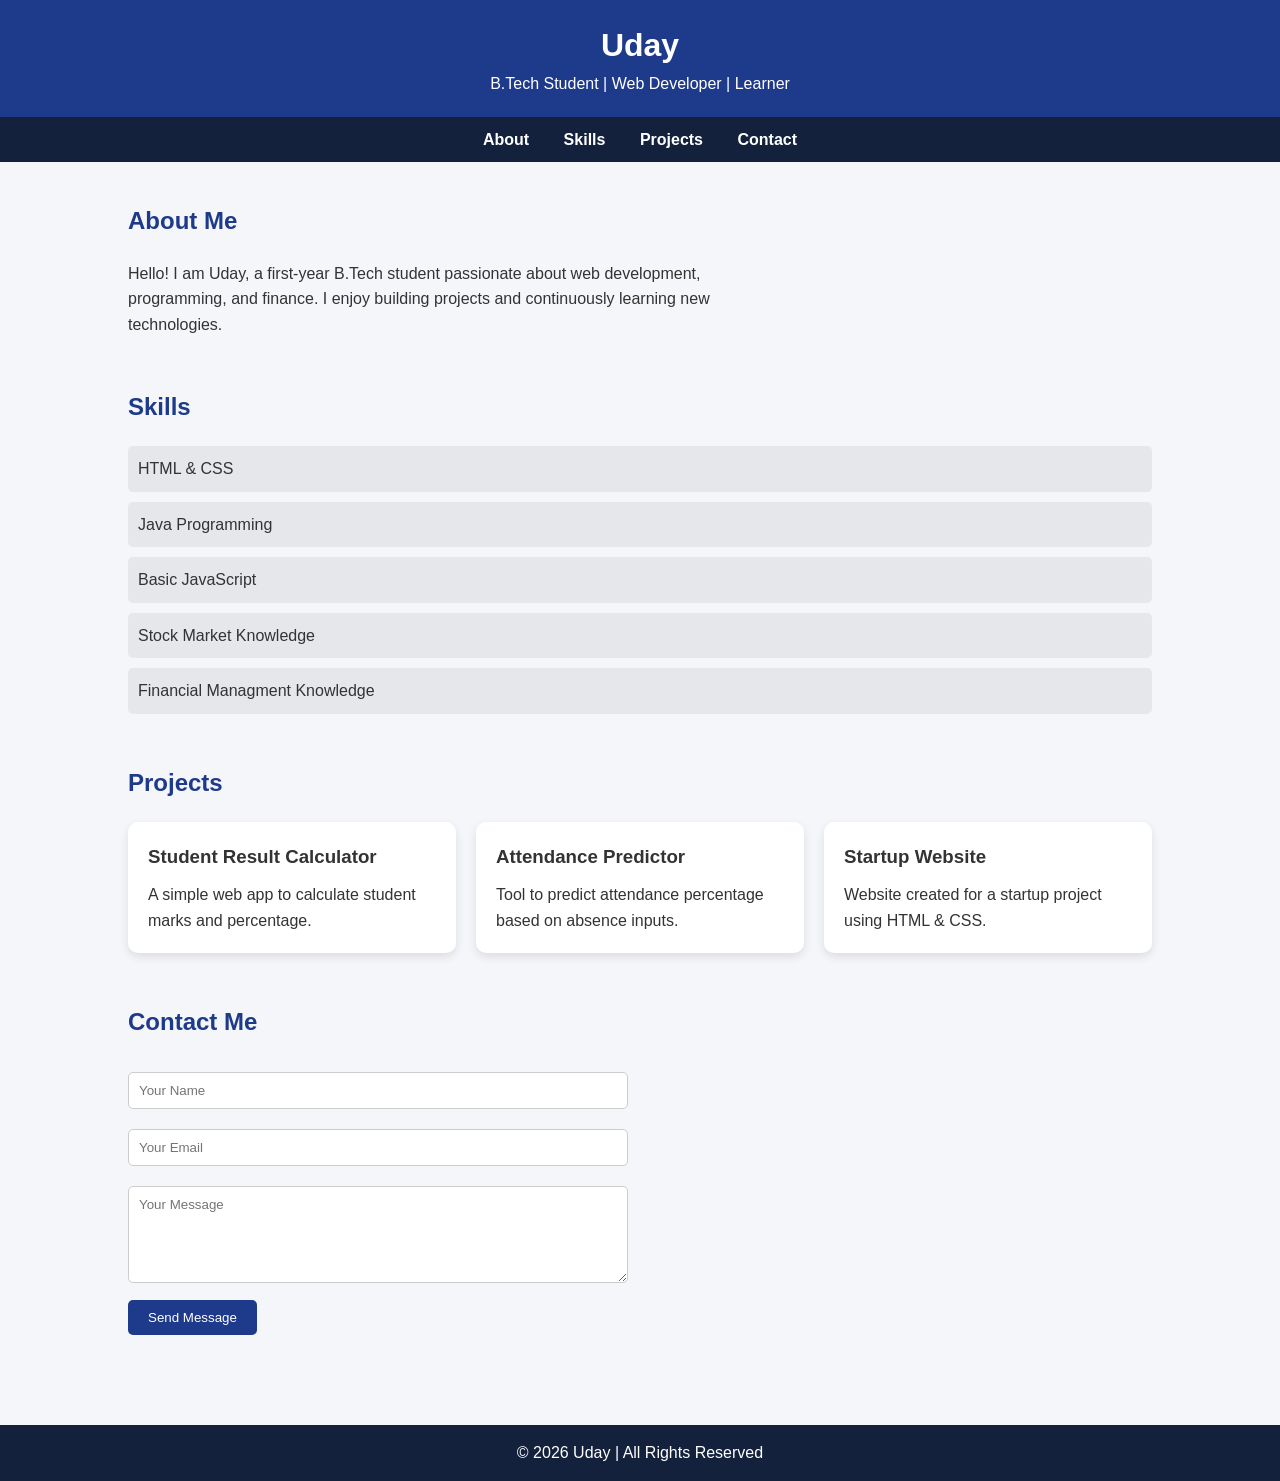
==== index.html @ 2e83f067 "Add files via upload" ====
<!DOCTYPE html>
<html lang="en">
<head>
    <meta charset="UTF-8">
    <title>Uday | Portfolio</title>
    <meta name="viewport" content="width=device-width, initial-scale=1.0">
        <link rel="stylesheet" href="myPortfolio.css">

</head>

<body>

<header>
    <h1>Uday</h1>
    <p>B.Tech Student | Web Developer | Learner</p>
</header>

<div class="menu">
    <a href="#about">About</a>
    <a href="#skills">Skills</a>
    <a href="#projects">Projects</a>
    <a href="#contact">Contact</a>
</div>

<div class="container">

    <div id="about" class="block about">
        <h2>About Me</h2>
        <p>
            Hello! I am Uday, a first-year B.Tech student passionate about web development,
            programming, and finance. I enjoy building projects and continuously learning new technologies.
        </p>
    </div>

    <div id="skills" class="block skills">
        <h2>Skills</h2>
        <ul>
            <li>HTML & CSS</li>
            <li>Java Programming</li>
            <li>Basic JavaScript</li>
            <li>Stock Market Knowledge</li>
            <li>Financial Managment Knowledge</li>
        </ul>
    </div>

    <div id="projects" class="block">
        <h2>Projects</h2>
        <div class="projects">
            <div class="project-card">
                <h3>Student Result Calculator</h3>
                <p>A simple web app to calculate student marks and percentage.</p>
            </div>

            <div class="project-card">
                <h3>Attendance Predictor</h3>
                <p>Tool to predict attendance percentage based on absence inputs.</p>
            </div>

            <div class="project-card">
                <h3>Startup Website</h3>
                <p>Website created for a startup project using HTML & CSS.</p>
            </div>
        </div>
    </div>

    <div id="contact" class="block contact">
        <h2>Contact Me</h2>
        <form>
            <input type="text" placeholder="Your Name">
            <input type="email" placeholder="Your Email">
            <textarea rows="5" placeholder="Your Message"></textarea>
            <button type="submit">Send Message</button>
        </form>
    </div>

</div>

<footer>
    <p>© 2026 Uday | All Rights Reserved</p>
</footer>

</body>
</html>
---- myPortfolio.css ----
* {
            margin: 0;
            padding: 0;
            box-sizing: border-box;
            font-family: Arial, sans-serif;
        }

        body {
            background-color: #f4f6f9;
            color: #333;
            line-height: 1.6;
        }

        header {
            background: #1e3a8a;
            color: white;
            padding: 20px 0;
            text-align: center;
        }

        .menu {
            background: #14213d;
            padding: 10px;
            text-align: center;
        }

        .menu a {
            color: white;
            text-decoration: none;
            margin: 0 15px;
            font-weight: bold;
        }

        .menu a:hover {
            color: #fca311;
        }

        .container {
            width: 80%;
            margin: auto;
            padding: 40px 0;
        }

        .block {
            margin-bottom: 50px;
        }

        h2 {
            margin-bottom: 20px;
            color: #1e3a8a;
        }

        .about p {
            max-width: 600px;
        }

        .skills ul {
            list-style: none;
        }

        .skills li {
            background: #e5e7eb;
            margin: 10px 0;
            padding: 10px;
            border-radius: 5px;
        }

        .projects {
            display: grid;
            grid-template-columns: repeat(auto-fit, minmax(250px, 1fr));
            gap: 20px;
        }

        .project-card {
            background: white;
            padding: 20px;
            border-radius: 10px;
            box-shadow: 0 4px 10px rgba(0,0,0,0.1);
        }

        .project-card h3 {
            margin-bottom: 10px;
        }

        .contact form {
            max-width: 500px;
        }

        .contact input,
        .contact textarea {
            width: 100%;
            padding: 10px;
            margin: 10px 0;
            border-radius: 5px;
            border: 1px solid #ccc;
        }

        .contact button {
            background: #1e3a8a;
            color: white;
            padding: 10px 20px;
            border: none;
            border-radius: 5px;
            cursor: pointer;
        }

        .contact button:hover {
            background: #fca311;
            color: black;
        }

        footer {
            text-align: center;
            background: #14213d;
            color: white;
            padding: 15px;
        }
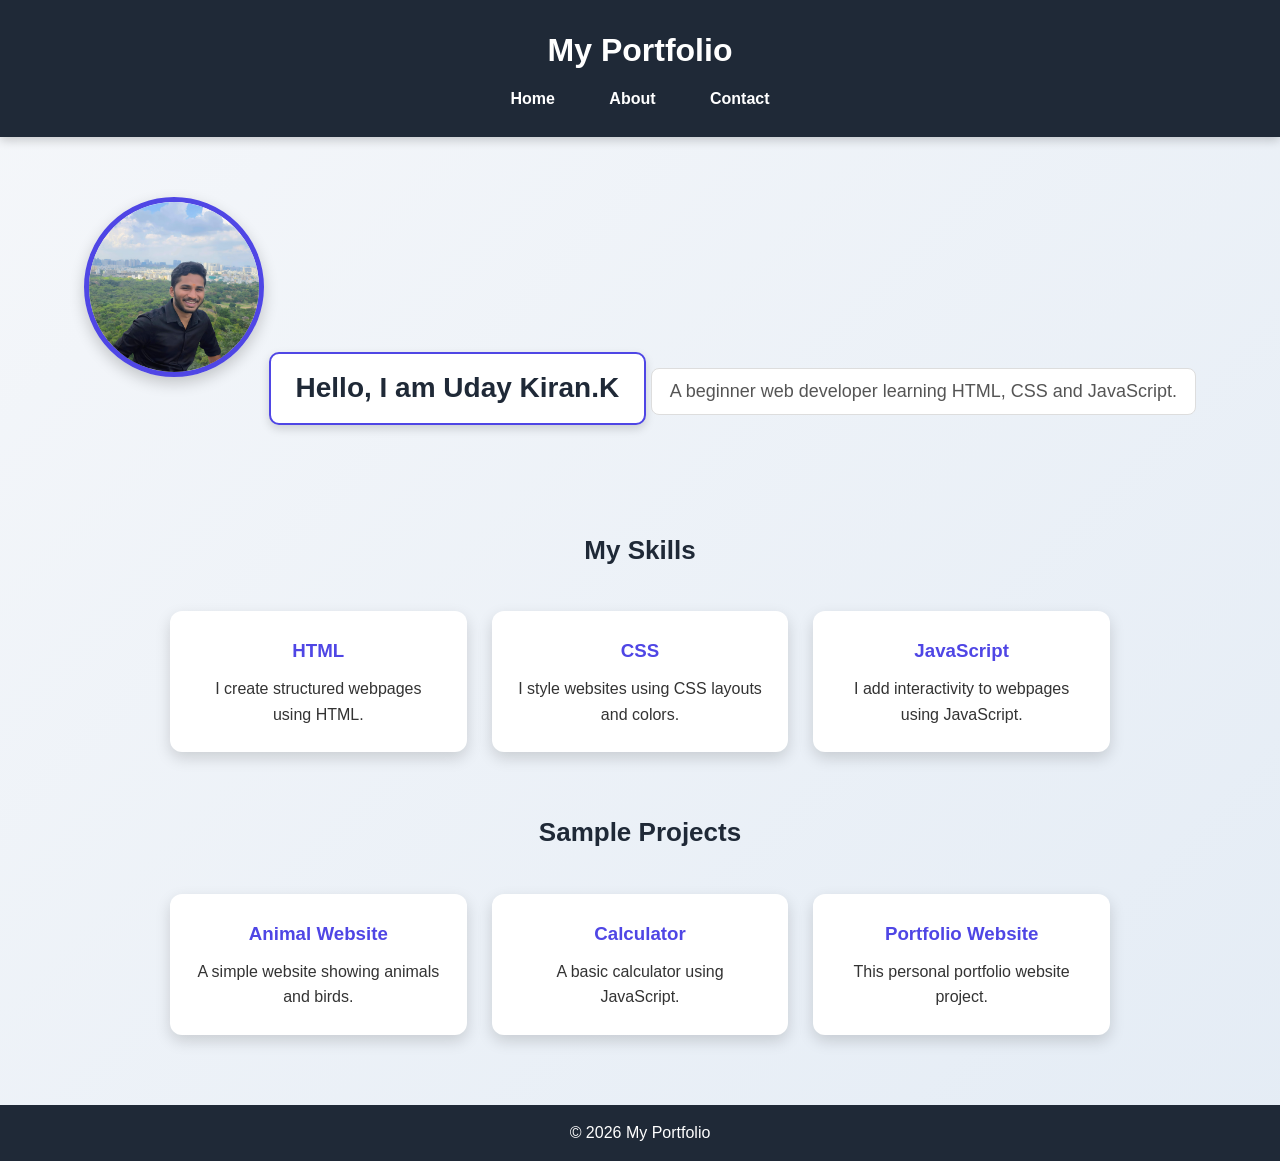
==== commit f6f62783: "Add files via upload" ====
--- a/index.html
+++ b/index.html
@@ -1,83 +1,111 @@
 <!DOCTYPE html>
-<html lang="en">
+<html>
 <head>
-    <meta charset="UTF-8">
-    <title>Uday | Portfolio</title>
-    <meta name="viewport" content="width=device-width, initial-scale=1.0">
-        <link rel="stylesheet" href="myPortfolio.css">
+
+<meta charset="UTF-8">
+<meta name="viewport" content="width=device-width, initial-scale=1.0">
+
+<title>My Portfolio</title>
+
+<meta name="description" content="Personal Portfolio Website">
+
+<link rel="stylesheet" href="style.css">
 
 </head>
 
 <body>
 
 <header>
-    <h1>Uday</h1>
-    <p>B.Tech Student | Web Developer | Learner</p>
+
+<h1>My Portfolio</h1>
+
+<nav>
+<a href="index.html">Home</a>
+<a href="about.html">About</a>
+<a href="contact.html">Contact</a>
+</nav>
+
 </header>
 
-<div class="menu">
-    <a href="#about">About</a>
-    <a href="#skills">Skills</a>
-    <a href="#projects">Projects</a>
-    <a href="#contact">Contact</a>
+
+<section class="hero">
+
+<img id="pic" src="me.jpg" alt="profile">
+
+<h2>Hello, I am Uday Kiran.K</h2>
+
+<p>A beginner web developer learning HTML, CSS and JavaScript.</p>
+
+</section>
+
+
+<section class="skills">
+
+<h2>My Skills</h2>
+
+<div class="grid">
+
+<div class="card">
+<h3>HTML</h3>
+<p>I create structured webpages using HTML.</p>
 </div>
 
-<div class="container">
+<div class="card">
+<h3>CSS</h3>
+<p>I style websites using CSS layouts and colors.</p>
+</div>
 
-    <div id="about" class="block about">
-        <h2>About Me</h2>
-        <p>
-            Hello! I am Uday, a first-year B.Tech student passionate about web development,
-            programming, and finance. I enjoy building projects and continuously learning new technologies.
-        </p>
-    </div>
-
-    <div id="skills" class="block skills">
-        <h2>Skills</h2>
-        <ul>
-            <li>HTML & CSS</li>
-            <li>Java Programming</li>
-            <li>Basic JavaScript</li>
-            <li>Stock Market Knowledge</li>
-            <li>Financial Managment Knowledge</li>
-        </ul>
-    </div>
-
-    <div id="projects" class="block">
-        <h2>Projects</h2>
-        <div class="projects">
-            <div class="project-card">
-                <h3>Student Result Calculator</h3>
-                <p>A simple web app to calculate student marks and percentage.</p>
-            </div>
-
-            <div class="project-card">
-                <h3>Attendance Predictor</h3>
-                <p>Tool to predict attendance percentage based on absence inputs.</p>
-            </div>
-
-            <div class="project-card">
-                <h3>Startup Website</h3>
-                <p>Website created for a startup project using HTML & CSS.</p>
-            </div>
-        </div>
-    </div>
-
-    <div id="contact" class="block contact">
-        <h2>Contact Me</h2>
-        <form>
-            <input type="text" placeholder="Your Name">
-            <input type="email" placeholder="Your Email">
-            <textarea rows="5" placeholder="Your Message"></textarea>
-            <button type="submit">Send Message</button>
-        </form>
-    </div>
+<div class="card">
+<h3>JavaScript</h3>
+<p>I add interactivity to webpages using JavaScript.</p>
+</div>
 
 </div>
 
+</section>
+
+
+<section class="projects">
+
+<h2>Sample Projects</h2>
+
+<div class="grid">
+
+<div class="card">
+<h3>Animal Website</h3>
+<p>A simple website showing animals and birds.</p>
+</div>
+
+<div class="card">
+<h3>Calculator</h3>
+<p>A basic calculator using JavaScript.</p>
+</div>
+
+<div class="card">
+<h3>Portfolio Website</h3>
+<p>This personal portfolio website project.</p>
+</div>
+
+</div>
+
+</section>
+
+
 <footer>
-    <p>© 2026 Uday | All Rights Reserved</p>
+<p>© 2026 My Portfolio</p>
 </footer>
 
 </body>
+<script>
+    document.getElementById("contactForm").addEventListener("submit",function(e){
+
+e.preventDefault();
+
+let name = document.getElementById("name").value;
+
+document.getElementById("result").innerText =
+"Thank you " + name + "! Your message and suggestions are received.";
+
+});
+</script>
 </html>
--- a/style.css
+++ b/style.css
@@ -0,0 +1,261 @@
+/* Reset */
+*{
+margin:0;
+padding:0;
+box-sizing:border-box;
+}
+
+/* Body */
+body{
+font-family:Arial, sans-serif;
+background:linear-gradient(135deg,#f5f7fa,#e4ecf5);
+color:#333;
+line-height:1.6;
+}
+
+/* Header */
+header{
+background:#1f2937;
+color:white;
+text-align:center;
+padding:25px 10px;
+box-shadow:0 3px 10px rgba(0,0,0,0.2);
+}
+
+/* Navigation */
+nav{
+margin-top:10px;
+}
+
+nav a{
+color:white;
+margin:0 15px;
+text-decoration:none;
+font-weight:bold;
+font-size:16px;
+transition:0.3s;
+padding:6px 10px;
+border-radius:5px;
+}
+
+nav a:hover{
+background:#4f46e5;
+}
+
+/* Hero section */
+.hero{
+text-align:center;
+padding:50px 20px;
+}
+
+.hero img{
+width:180px;
+height:180px;
+border-radius:50%;
+object-fit:cover;
+border:5px solid #4f46e5;
+margin-bottom:20px;
+box-shadow:0 5px 15px rgba(0,0,0,0.2);
+}
+
+.hero h2{
+margin-bottom:10px;
+font-size:28px;
+}
+
+/* Section titles */
+h2{
+text-align:center;
+margin:30px 0 10px;
+font-size:26px;
+color:#1f2937;
+}
+
+/* Grid layout */
+.grid{
+display:grid;
+grid-template-columns:repeat(auto-fit,minmax(220px,1fr));
+gap:25px;
+padding:30px;
+max-width:1000px;
+margin:auto;
+}
+
+/* Cards */
+.card{
+background:white;
+padding:25px;
+border-radius:12px;
+box-shadow:0 6px 15px rgba(0,0,0,0.15);
+text-align:center;
+transition:0.3s;
+}
+
+.card:hover{
+transform:translateY(-8px);
+box-shadow:0 12px 20px rgba(0,0,0,0.2);
+}
+
+.card h3{
+margin-bottom:10px;
+color:#4f46e5;
+}
+
+/* About sections */
+.about{
+background:white;
+padding:25px;
+margin:20px auto;
+border-radius:12px;
+max-width:900px;
+box-shadow:0 5px 15px rgba(0,0,0,0.15);
+}
+
+.about ul{
+margin-top:10px;
+padding-left:20px;
+}
+
+/* Contact section */
+.contact{
+background:white;
+padding:30px;
+margin:30px auto;
+max-width:500px;
+border-radius:12px;
+box-shadow:0 5px 15px rgba(0,0,0,0.15);
+}
+
+/* Form */
+form{
+display:flex;
+flex-direction:column;
+}
+
+form label{
+margin-top:10px;
+font-weight:bold;
+}
+
+form input,
+form textarea{
+margin-top:5px;
+padding:10px;
+border:1px solid #ccc;
+border-radius:6px;
+font-size:14px;
+transition:0.2s;
+}
+
+form input:focus,
+form textarea:focus{
+outline:none;
+border-color:#4f46e5;
+box-shadow:0 0 5px rgba(79,70,229,0.4);
+}
+
+/* Button */
+button{
+margin-top:15px;
+padding:12px;
+background:#4f46e5;
+color:white;
+border:none;
+border-radius:6px;
+font-size:15px;
+cursor:pointer;
+transition:0.3s;
+}
+
+button:hover{
+background:#3730a3;
+}
+
+/* Footer */
+footer{
+text-align:center;
+background:#1f2937;
+color:white;
+padding:15px;
+margin-top:40px;
+}
+
+/* Responsive */
+@media(max-width:600px){
+
+nav a{
+display:block;
+margin:8px 0;
+}
+
+.hero{
+padding:30px 15px;
+}
+
+.grid{
+padding:20px;
+}
+
+}
+/* Hero section */
+.hero{
+text-align:center;
+padding:60px 20px;
+}
+
+/* Profile image */
+.hero img{
+width:180px;
+height:180px;
+border-radius:50%;
+object-fit:cover;
+border:5px solid #4f46e5;
+margin-bottom:20px;
+transition:0.4s;
+box-shadow:0 6px 15px rgba(0,0,0,0.2);
+}
+
+/* Image hover effect */
+.hero img:hover{
+transform:scale(1.08) rotate(2deg);
+box-shadow:0 10px 25px rgba(0,0,0,0.3);
+}
+
+/* Name box */
+.hero h2{
+display:inline-block;
+background:white;
+padding:12px 25px;
+border-radius:10px;
+border:2px solid #4f46e5;
+color:#1f2937;
+margin-bottom:15px;
+transition:0.3s;
+box-shadow:0 4px 10px rgba(0,0,0,0.15);
+}
+
+/* Name hover effect */
+.hero h2:hover{
+background:#4f46e5;
+color:white;
+transform:translateY(-3px);
+box-shadow:0 8px 18px rgba(0,0,0,0.25);
+}   
+.hero p{
+margin-top:10px;
+font-size:18px;
+color:#555;
+background:#ffffff;
+display:inline-block;
+padding:8px 18px;
+border-radius:8px;
+border:1px solid #ddd;
+transition:0.3s;
+}
+
+/* hover effect */
+.hero p:hover{
+background:#4f46e5;
+color:white;
+border-color:#4f46e5;
+}
